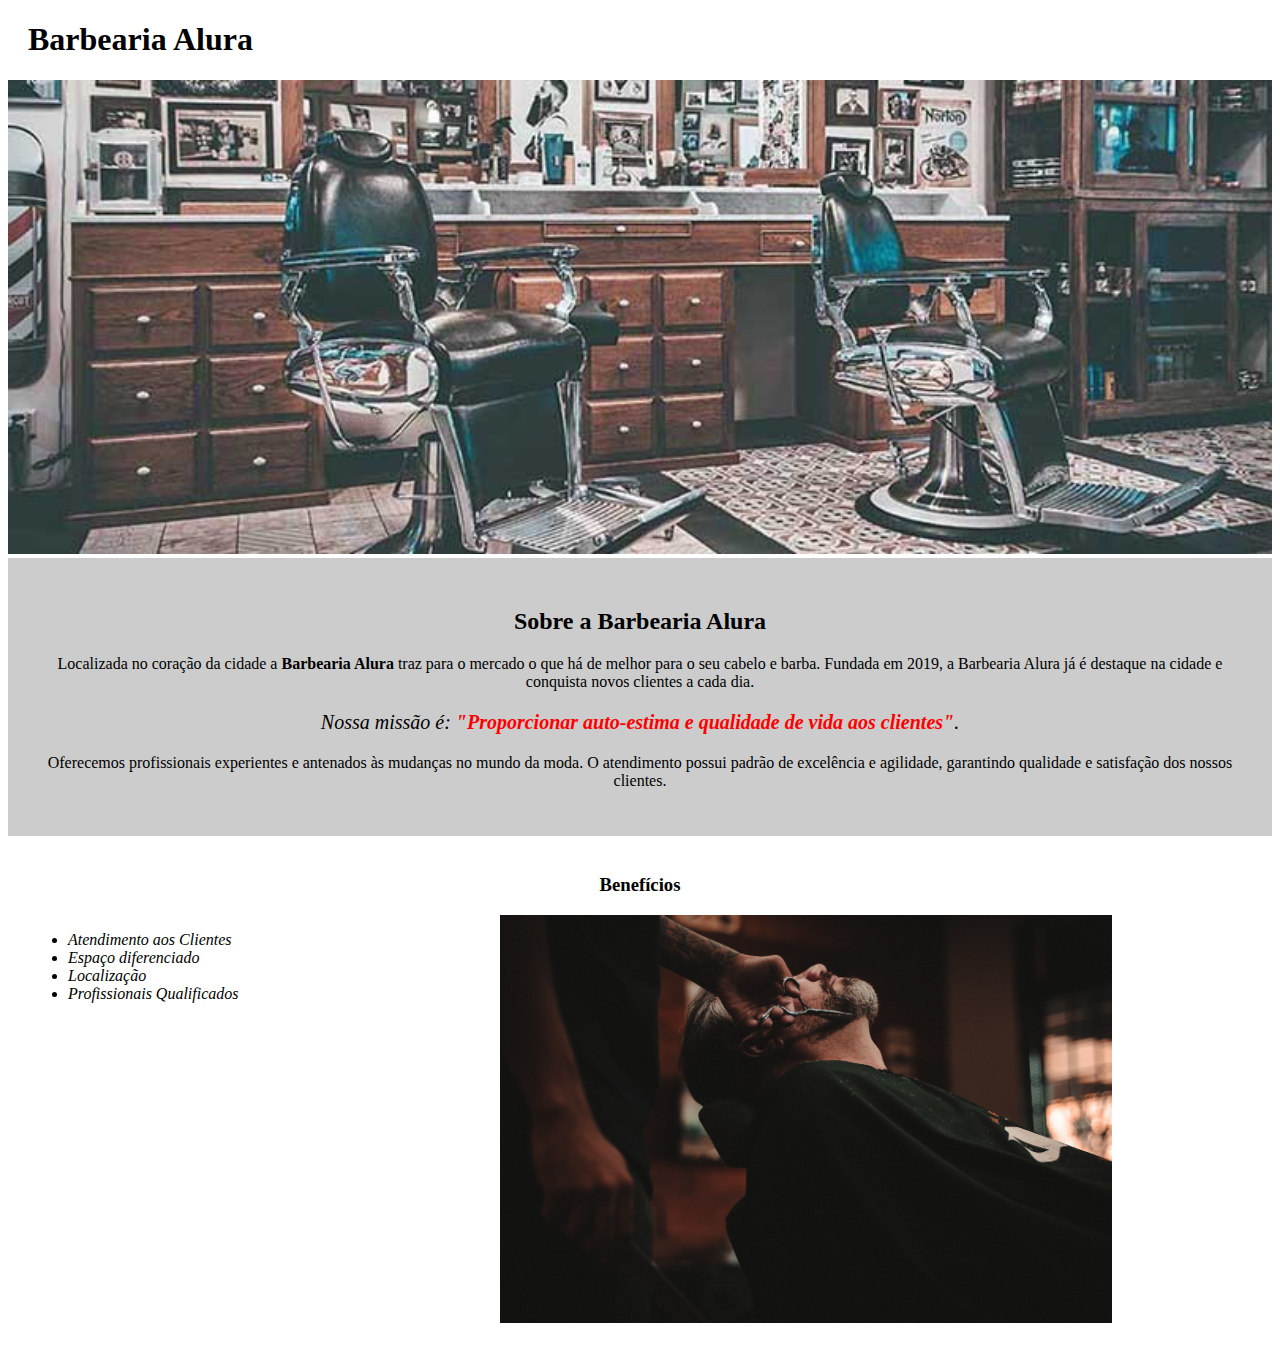
==== index.html @ 186284a8 "Add files via upload" ====
<!DOCTYPE html>
<html lang="pt-br">
	<head>
		<meta charset="UTF-8">
		<title>Barbearia Alura</title>
		<link rel="stylesheet" href="style.css">
	</head>

	<body>
		<header>
			<h1 class="titulo-principal">Barbearia Alura</h1>
		</header>
		<img id="banner" src="banner.jpg">
		<div class="principal">
			<h2 class="titulo-centralizado">Sobre a Barbearia Alura</h2>
	 
			<p>Localizada no coração da cidade a <strong>Barbearia Alura</strong> traz para o mercado o que há de melhor para o seu cabelo e barba. Fundada em 2019, a Barbearia Alura já é destaque na cidade e conquista novos clientes a cada dia.</p>

			<p id="missao"><em>Nossa missão é: <strong>"Proporcionar auto-estima e qualidade de vida aos clientes"</strong>.</em></p>

			<p>Oferecemos profissionais experientes e antenados às mudanças no mundo da moda. O atendimento possui padrão de excelência e agilidade, garantindo qualidade e satisfação dos nossos clientes.</p>
		</div>

		<div class="beneficios">
			<h3 class="titulo-centralizado">Benefícios</h3>

			<ul>
				<li class="itens">Atendimento aos Clientes</li>
				<li class="itens">Espaço diferenciado</li>
				<li class="itens">Localização</li>
				<li class="itens">Profissionais Qualificados</li>
			</ul>

			<img src="beneficios.jpg" class="imagembeneficios">
		</div>
	</body>
</html>
---- style.css ----
#banner {
	width:100%;
}

.principal{
	background: #CCCCCC;
	padding: 30px;
}

.titulo-principal {
	padding-left: 20px;
}

.titulo-centralizado {
	text-align: center
}

p {
	text-align: center;
}

#missao {
	font-size: 20px
}

em strong {
	color: #FF0000;
}

.itens {
	font-style: italic
}

.beneficios {
	background: #FFFFFF;
	padding: 20px;
}

ul {
	display: inline-block;
	vertical-align: top;
	width: 20%;
	margin-right: 15%;
}

.imagembeneficios {
	width: 50%;
}
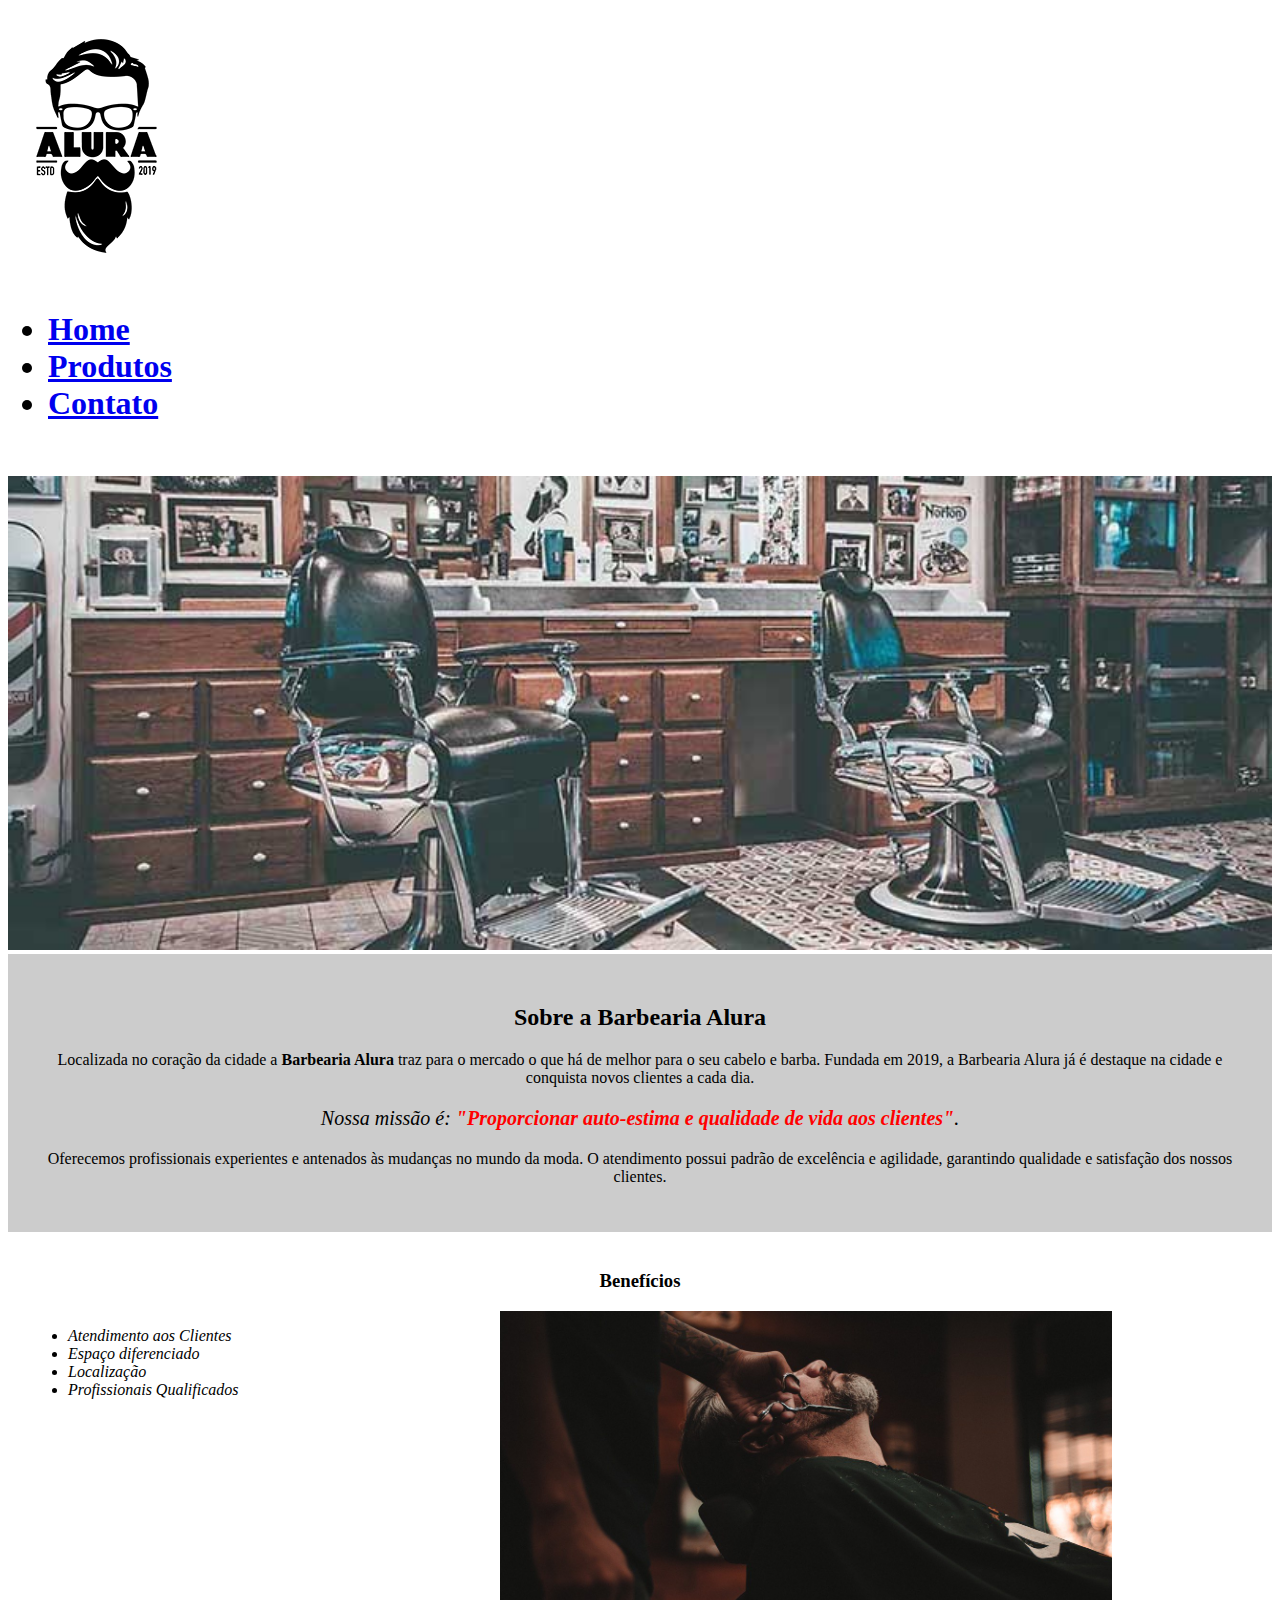
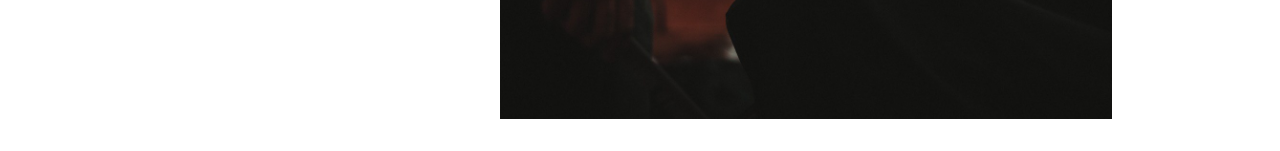
==== commit 5eed72ac: "Update index.html" ====
--- a/index.html
+++ b/index.html
@@ -8,8 +8,18 @@
 
 	<body>
 		<header>
-			<h1 class="titulo-principal">Barbearia Alura</h1>
-		</header>
+      <div class="caixa">
+      <h1><img src="logo.png"></hi>
+
+        <nav>
+        <ul>
+          <li><a href="index.html">Home</a></li>
+          <li><a href="produts.html" >Produtos</a></li>
+          <li><a href="Contato.html">Contato</a></li>
+        </ul>
+        </nav>
+        </div>
+    </header>
 		<img id="banner" src="banner.jpg">
 		<div class="principal">
 			<h2 class="titulo-centralizado">Sobre a Barbearia Alura</h2>
@@ -34,4 +44,4 @@
 			<img src="beneficios.jpg" class="imagembeneficios">
 		</div>
 	</body>
-</html>+</html>
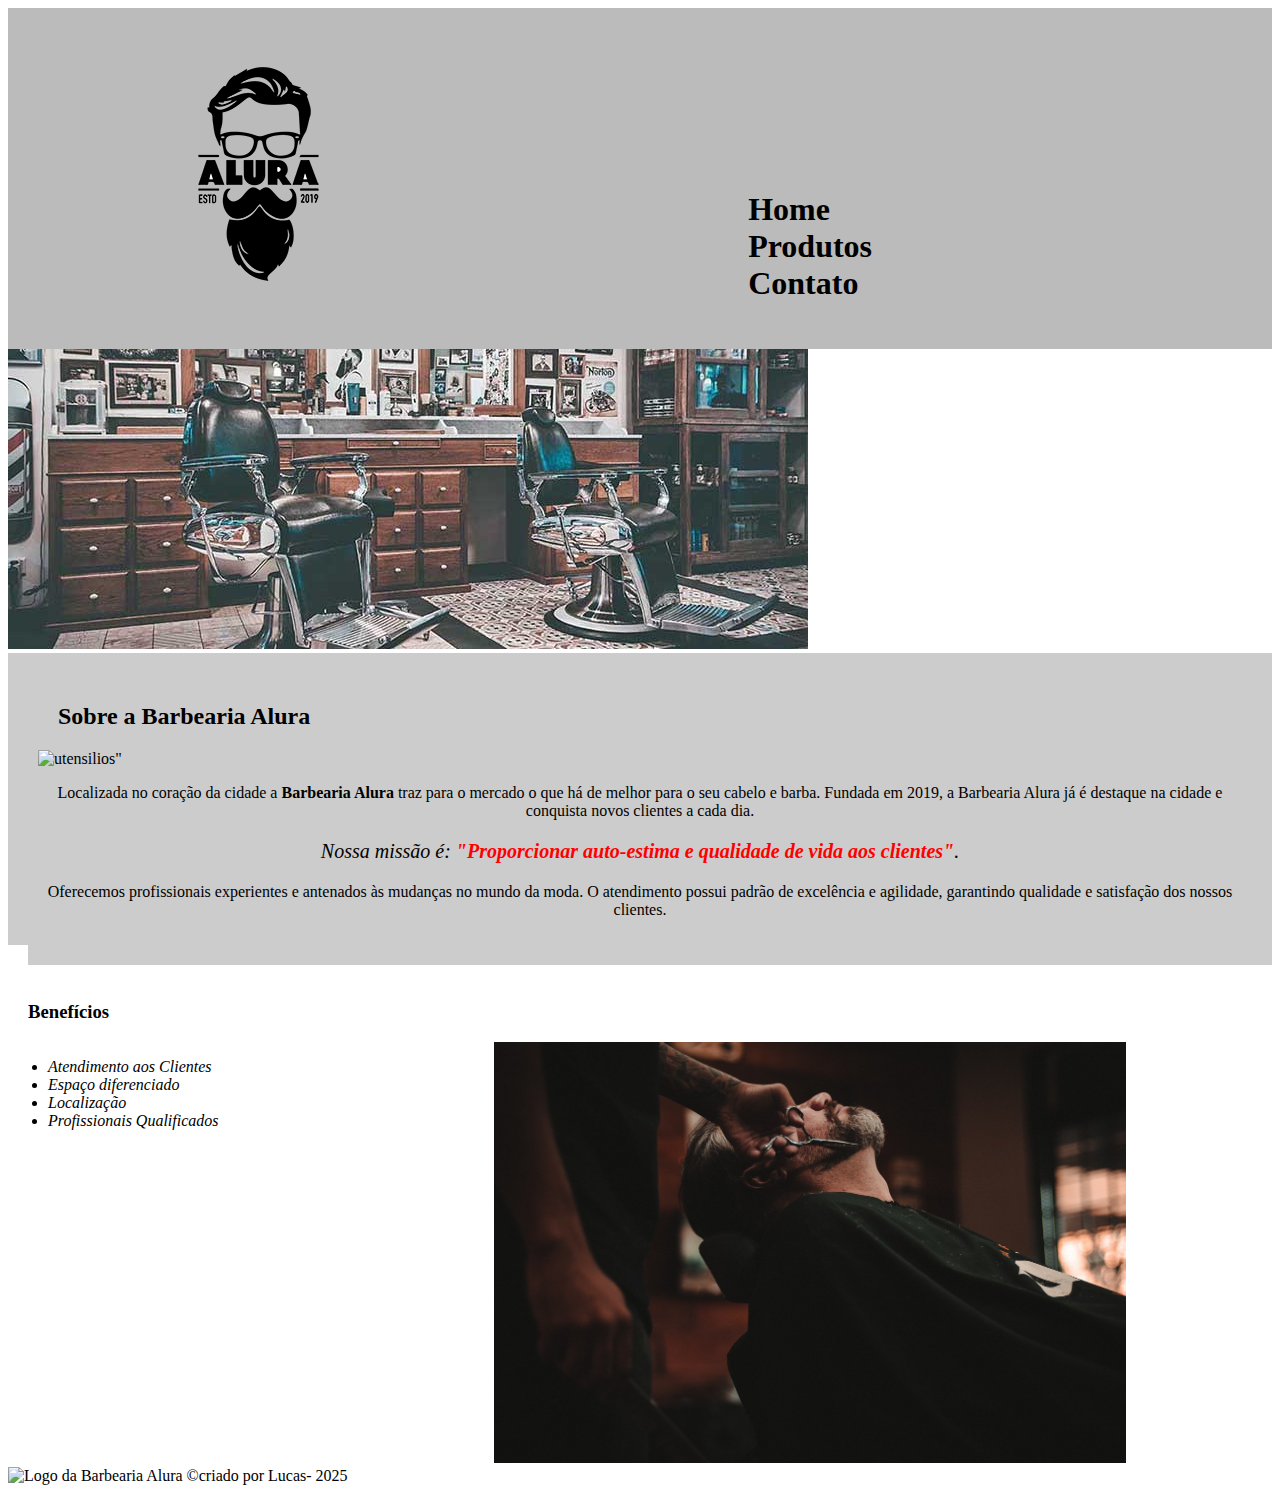
==== commit 5d879b5d: "." ====
--- a/index.html
+++ b/index.html
@@ -20,19 +20,22 @@
         </nav>
         </div>
     </header>
-		<img id="banner" src="banner.jpg">
-		<div class="principal">
-			<h2 class="titulo-centralizado">Sobre a Barbearia Alura</h2>
-	 
+
+		<img class="banner" src="banner.jpg">
+
+		<main>
+		<section class="principal">
+			<h2 class="titulo-principal">Sobre a Barbearia Alura</h2>
+	        <img class="utensilios" src="utensilios.jpg" alt=utensilios">
 			<p>Localizada no coração da cidade a <strong>Barbearia Alura</strong> traz para o mercado o que há de melhor para o seu cabelo e barba. Fundada em 2019, a Barbearia Alura já é destaque na cidade e conquista novos clientes a cada dia.</p>
 
 			<p id="missao"><em>Nossa missão é: <strong>"Proporcionar auto-estima e qualidade de vida aos clientes"</strong>.</em></p>
 
 			<p>Oferecemos profissionais experientes e antenados às mudanças no mundo da moda. O atendimento possui padrão de excelência e agilidade, garantindo qualidade e satisfação dos nossos clientes.</p>
-		</div>
+		</section>
 
-		<div class="beneficios">
-			<h3 class="titulo-centralizado">Benefícios</h3>
+		<selection class="beneficios">
+			<h3 class="titulo-principal">Benefícios</h3>
 
 			<ul>
 				<li class="itens">Atendimento aos Clientes</li>
@@ -42,6 +45,11 @@
 			</ul>
 
 			<img src="beneficios.jpg" class="imagembeneficios">
-		</div>
+		</selection>
+		</main>
+		<foooter>
+			<img src+"logo-branca.png" alt="Logo da Barbearia Alura">
+			<p"class="copyright">&copy;criado por Lucas- 2025</p>
+			  </foooter>
 	</body>
 </html>
--- a/style.css
+++ b/style.css
@@ -1,3 +1,5 @@
+@import url(produtos.css);
+
 #banner {
 	width:100%;
 }
@@ -45,4 +47,5 @@
 
 .imagembeneficios {
 	width: 50%;
-}+}
+
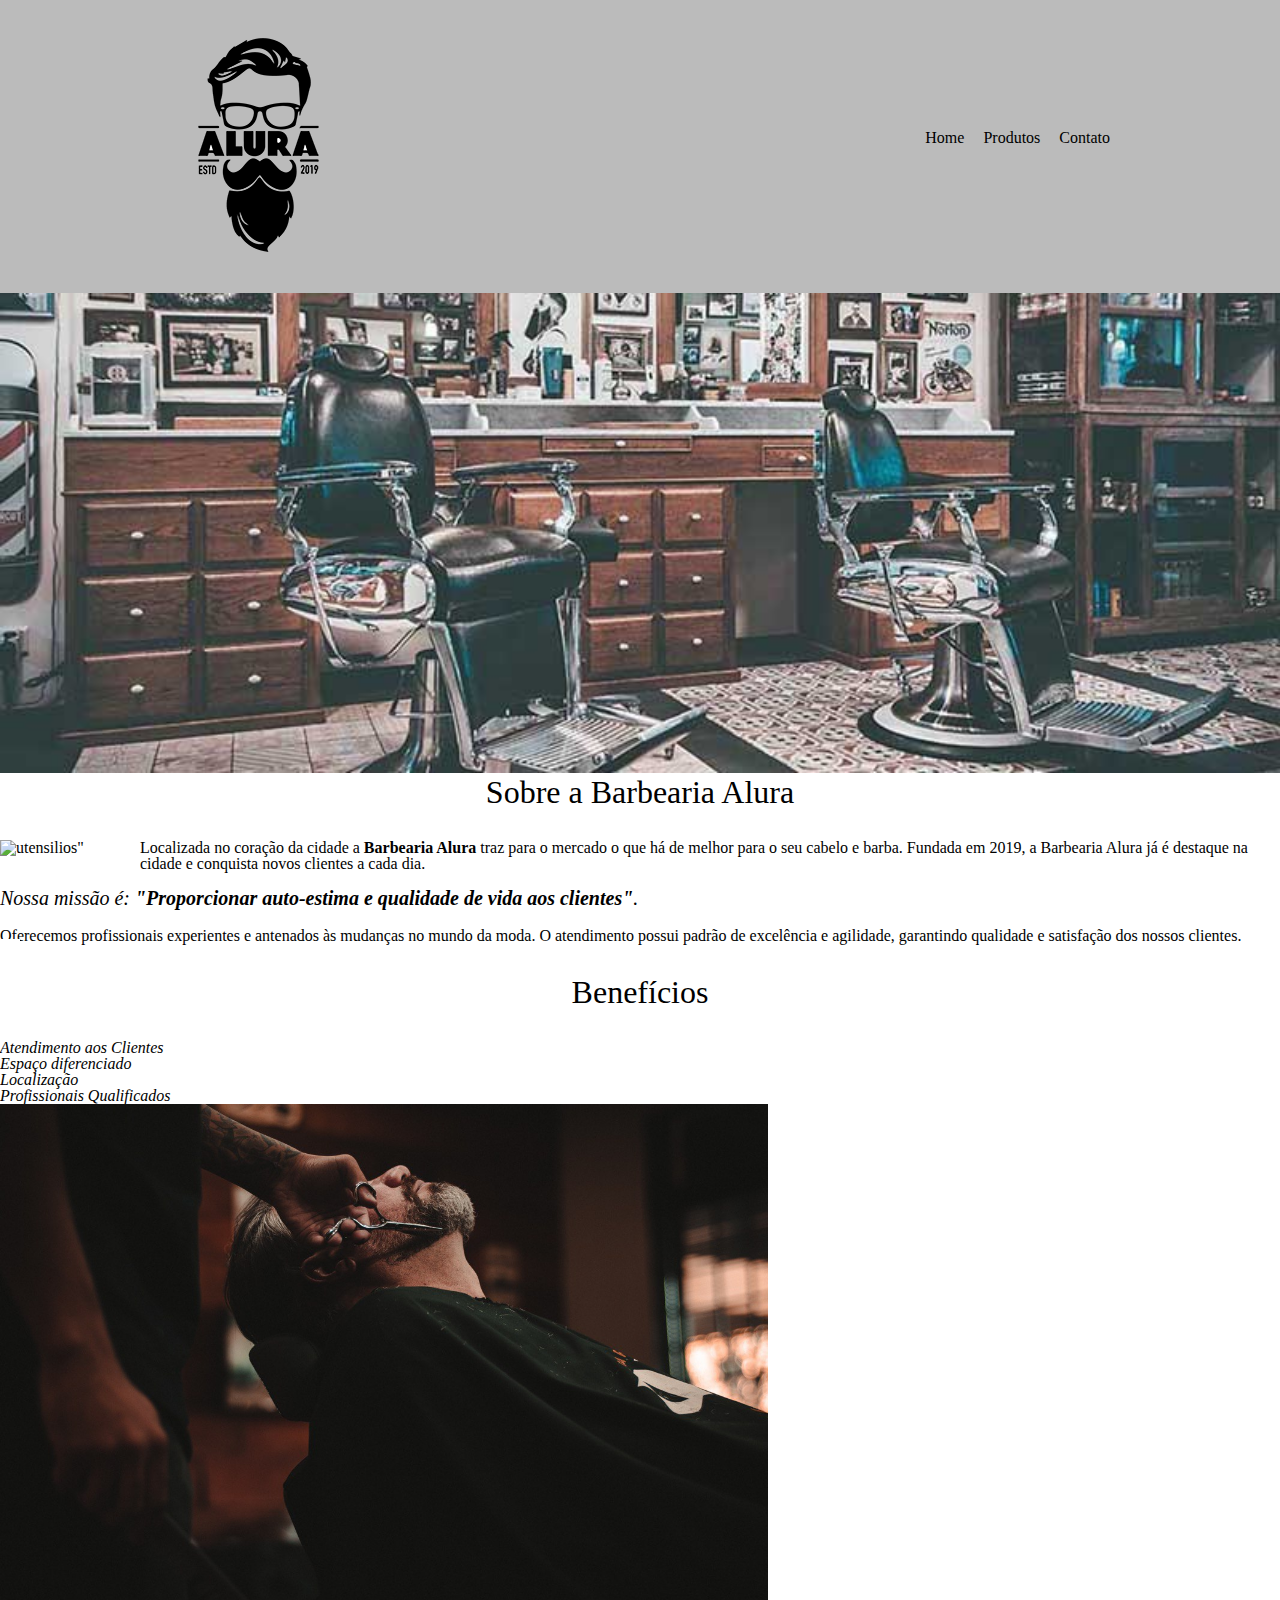
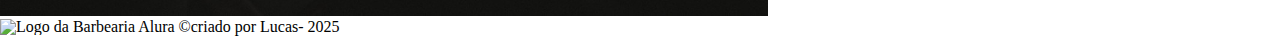
==== commit 614a8273: "." ====
--- a/index.html
+++ b/index.html
@@ -3,7 +3,15 @@
 	<head>
 		<meta charset="UTF-8">
 		<title>Barbearia Alura</title>
-		<link rel="stylesheet" href="style.css">
+
+		<link rel="preconnect" href="https://fonts.googleapis.com">
+<link rel="preconnect" href="https://fonts.gstatic.com" crossorigin>
+
+<link href="https://fonts.googleapis.com/css2?family=Roboto:ital,wght@0,100..900;1,100..900&display=swap" rel="stylesheet">
+
+		<link rel="stylesheet" href="reset.css">
+		<link rel="stylesheet" href="style.css"
+		
 	</head>
 
 	<body>
--- a/style.css
+++ b/style.css
@@ -1,32 +1,40 @@
 @import url(produtos.css);
 
-#banner {
+.banner {
 	width:100%;
 }
 
-.principal{
-	background: #CCCCCC;
-	padding: 30px;
+.titulo-principal {
+	text-align: center;
+	font-size: 2em;
+	margin: 0 0 1em;
+	clear: left;
 }
 
-.titulo-principal {
-	padding-left: 20px;
+.principal p{
+	margin: 0 0 1em;
 }
 
-.titulo-centralizado {
-	text-align: center
+.principal strong{
+	font-weight: bold;
 }
 
-p {
-	text-align: center;
+.principal em {
+	font-style: italic;
 }
 
 #missao {
 	font-size: 20px
 }
 
-em strong {
-	color: #FF0000;
+.utensilios{
+	width: 120px;
+	float: left;
+	margin: 0 20px 20px 0;
+}
+
+.imagembeneficios {
+	width: 60%;
 }
 
 .itens {
@@ -38,14 +46,4 @@
 	padding: 20px;
 }
 
-ul {
-	display: inline-block;
-	vertical-align: top;
-	width: 20%;
-	margin-right: 15%;
-}
 
-.imagembeneficios {
-	width: 50%;
-}
-
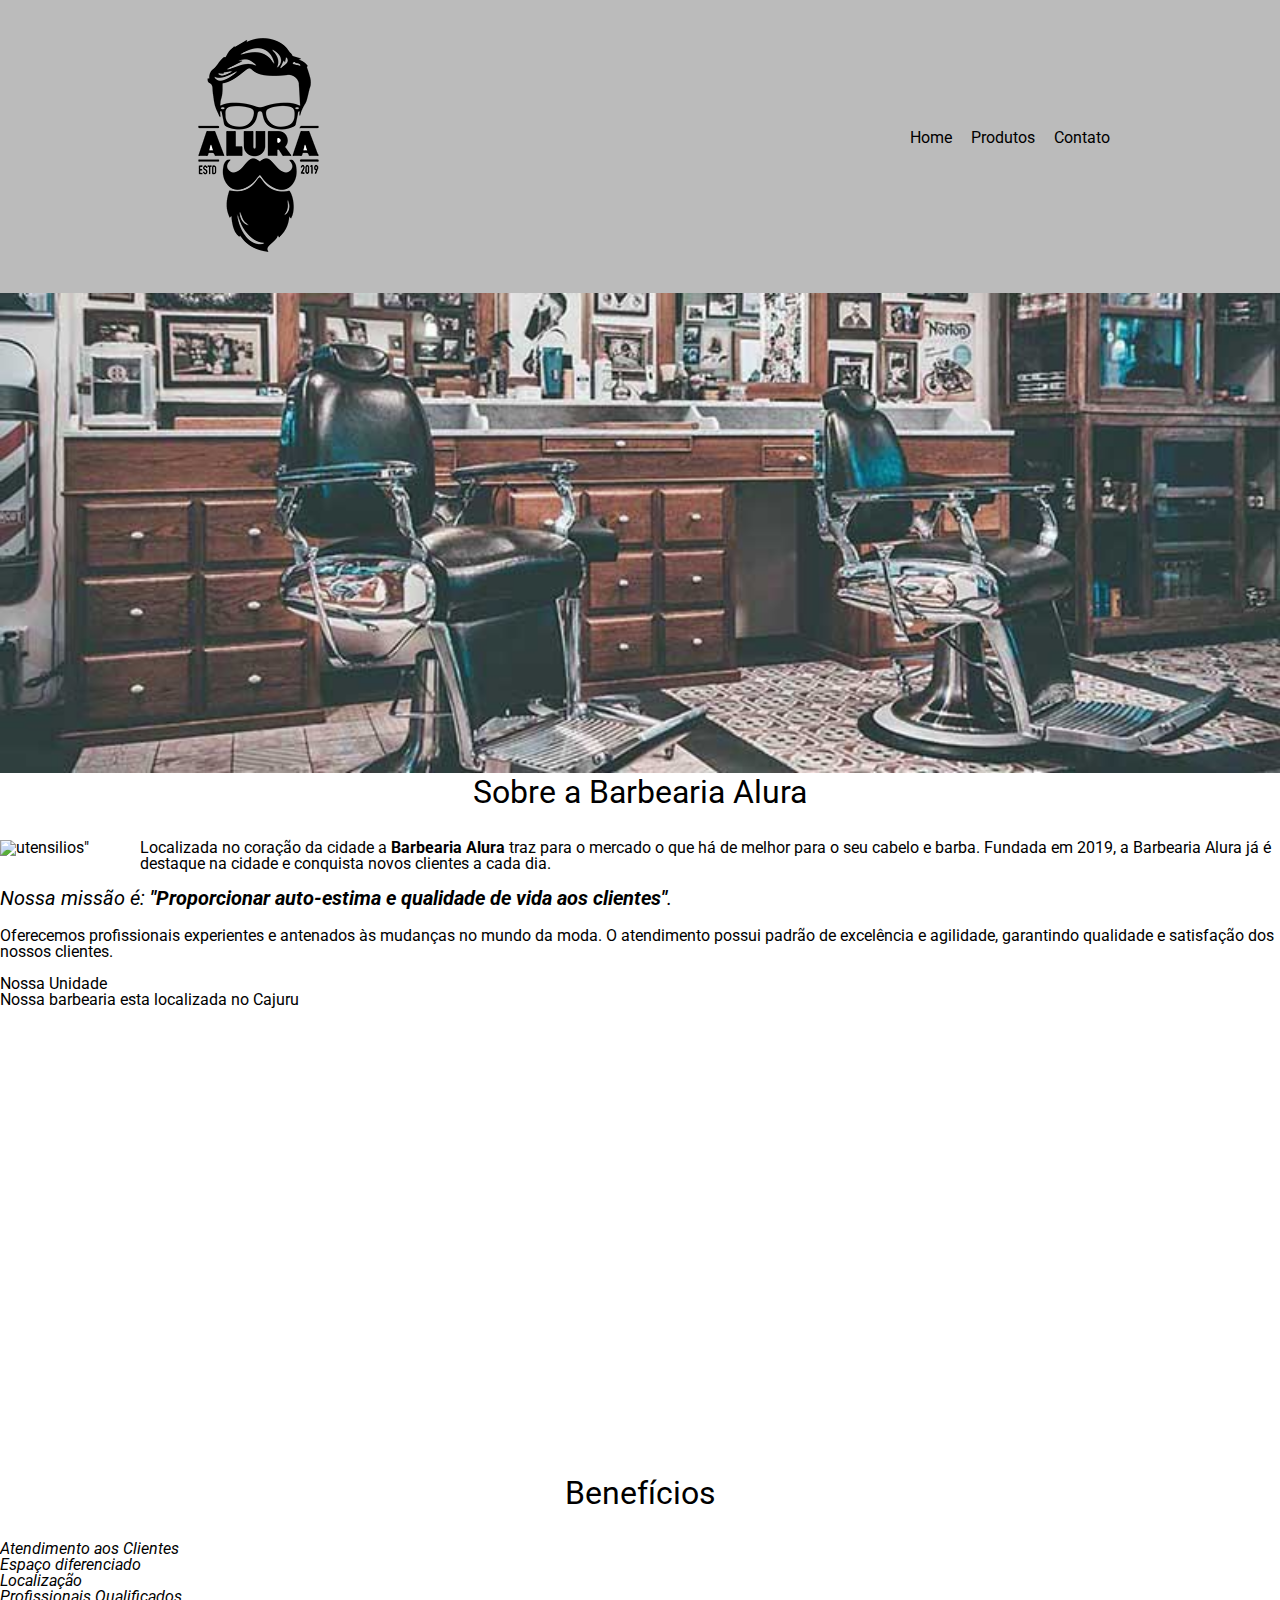
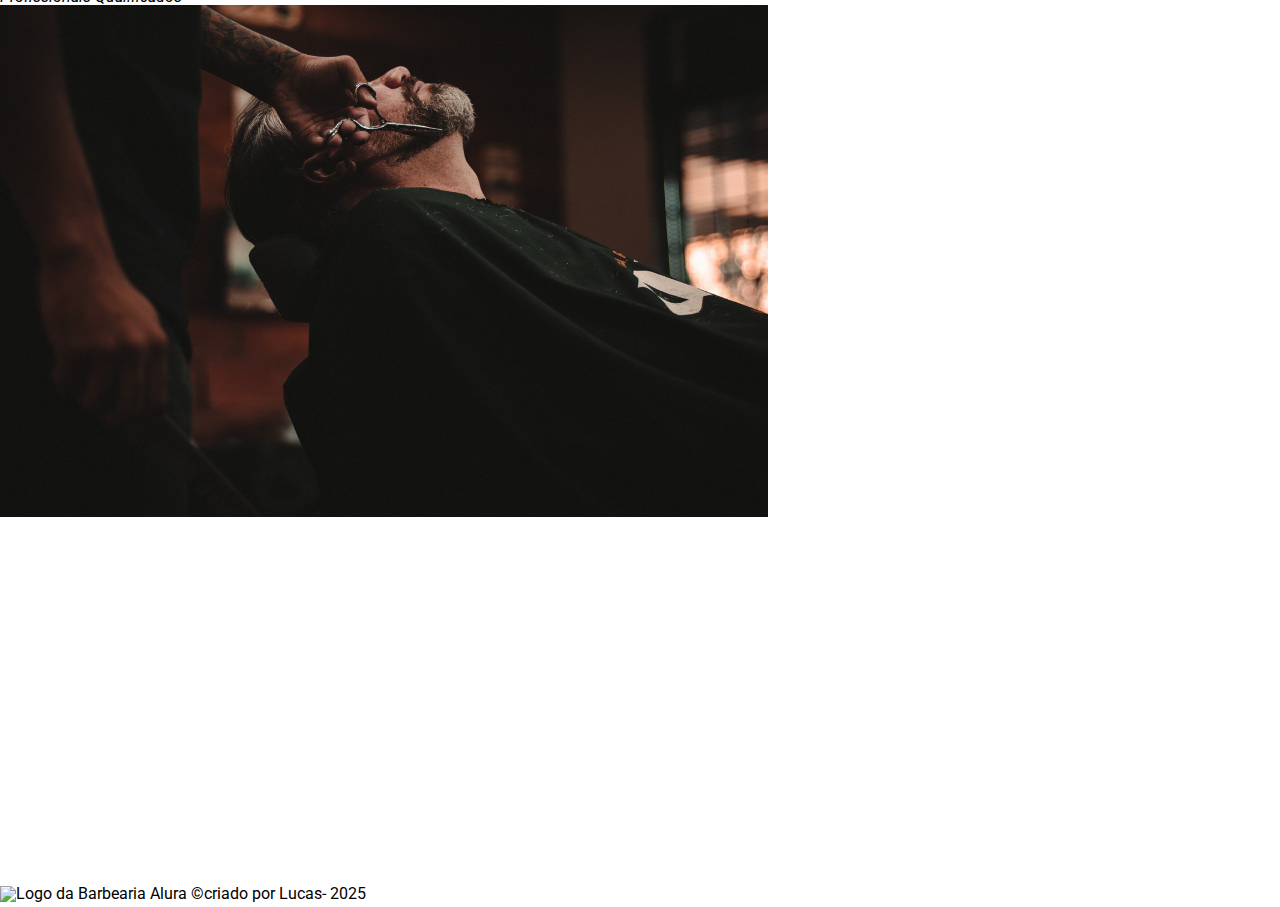
==== commit bc249b70: "." ====
--- a/index.html
+++ b/index.html
@@ -42,6 +42,12 @@
 			<p>Oferecemos profissionais experientes e antenados às mudanças no mundo da moda. O atendimento possui padrão de excelência e agilidade, garantindo qualidade e satisfação dos nossos clientes.</p>
 		</section>
 
+		<section clas="mapa">
+			<h3 class="titulo principal"> Nossa Unidade</h3>
+			<P>Nossa barbearia esta localizada no Cajuru</P>
+			
+			<iframe src="https://www.google.com/maps/embed?pb=!1m18!1m12!1m3!1d28818.469899266773!2d-49.22935801954132!3d-25.46136431485862!2m3!1f0!2f0!3f0!3m2!1i1024!2i768!4f13.1!3m3!1m2!1s0x94dce5500884178d%3A0x1ba8323d149ff9d3!2sCajuru%2C%20Curitiba%20-%20PR!5e0!3m2!1spt-BR!2sbr!4v1743503410359!5m2!1spt-BR!2sbr" width="100%" height="450" style="border:0;" allowfullscreen="" loading="lazy" referrerpolicy="no-referrer-when-downgrade"></iframe>
+		</section>
 		<selection class="beneficios">
 			<h3 class="titulo-principal">Benefícios</h3>
 
@@ -51,8 +57,11 @@
 				<li class="itens">Localização</li>
 				<li class="itens">Profissionais Qualificados</li>
 			</ul>
+<img src="beneficios.jpg" class="imagembeneficios">
 
-			<img src="beneficios.jpg" class="imagembeneficios">
+			<div class="video">
+				<iframe width="560" height="315" src="https://www.youtube.com/embed/wcVVXUV0YUY?si=Hypf_eJfD3mQ2swg" title="YouTube video player" frameborder="0" allow="accelerometer; autoplay; clipboard-write; encrypted-media; gyroscope; picture-in-picture; web-share" referrerpolicy="strict-origin-when-cross-origin" allowfullscreen></iframe>
+			</div>
 		</selection>
 		</main>
 		<foooter>
--- a/style.css
+++ b/style.css
@@ -1,4 +1,8 @@
 @import url(produtos.css);
+
+body{
+	font-family: 'Roboto' , sans-serif;
+}
 
 .banner {
 	width:100%;
@@ -46,4 +50,18 @@
 	padding: 20px;
 }
 
+.mapa p{
+	padding: 3em 0;
+}
 
+.mapa{
+	margin: 0 0 2em;
+	text-align: center;
+}
+
+.video{
+	widTh: 560px;
+	margin: 1em auto;
+}
+
+
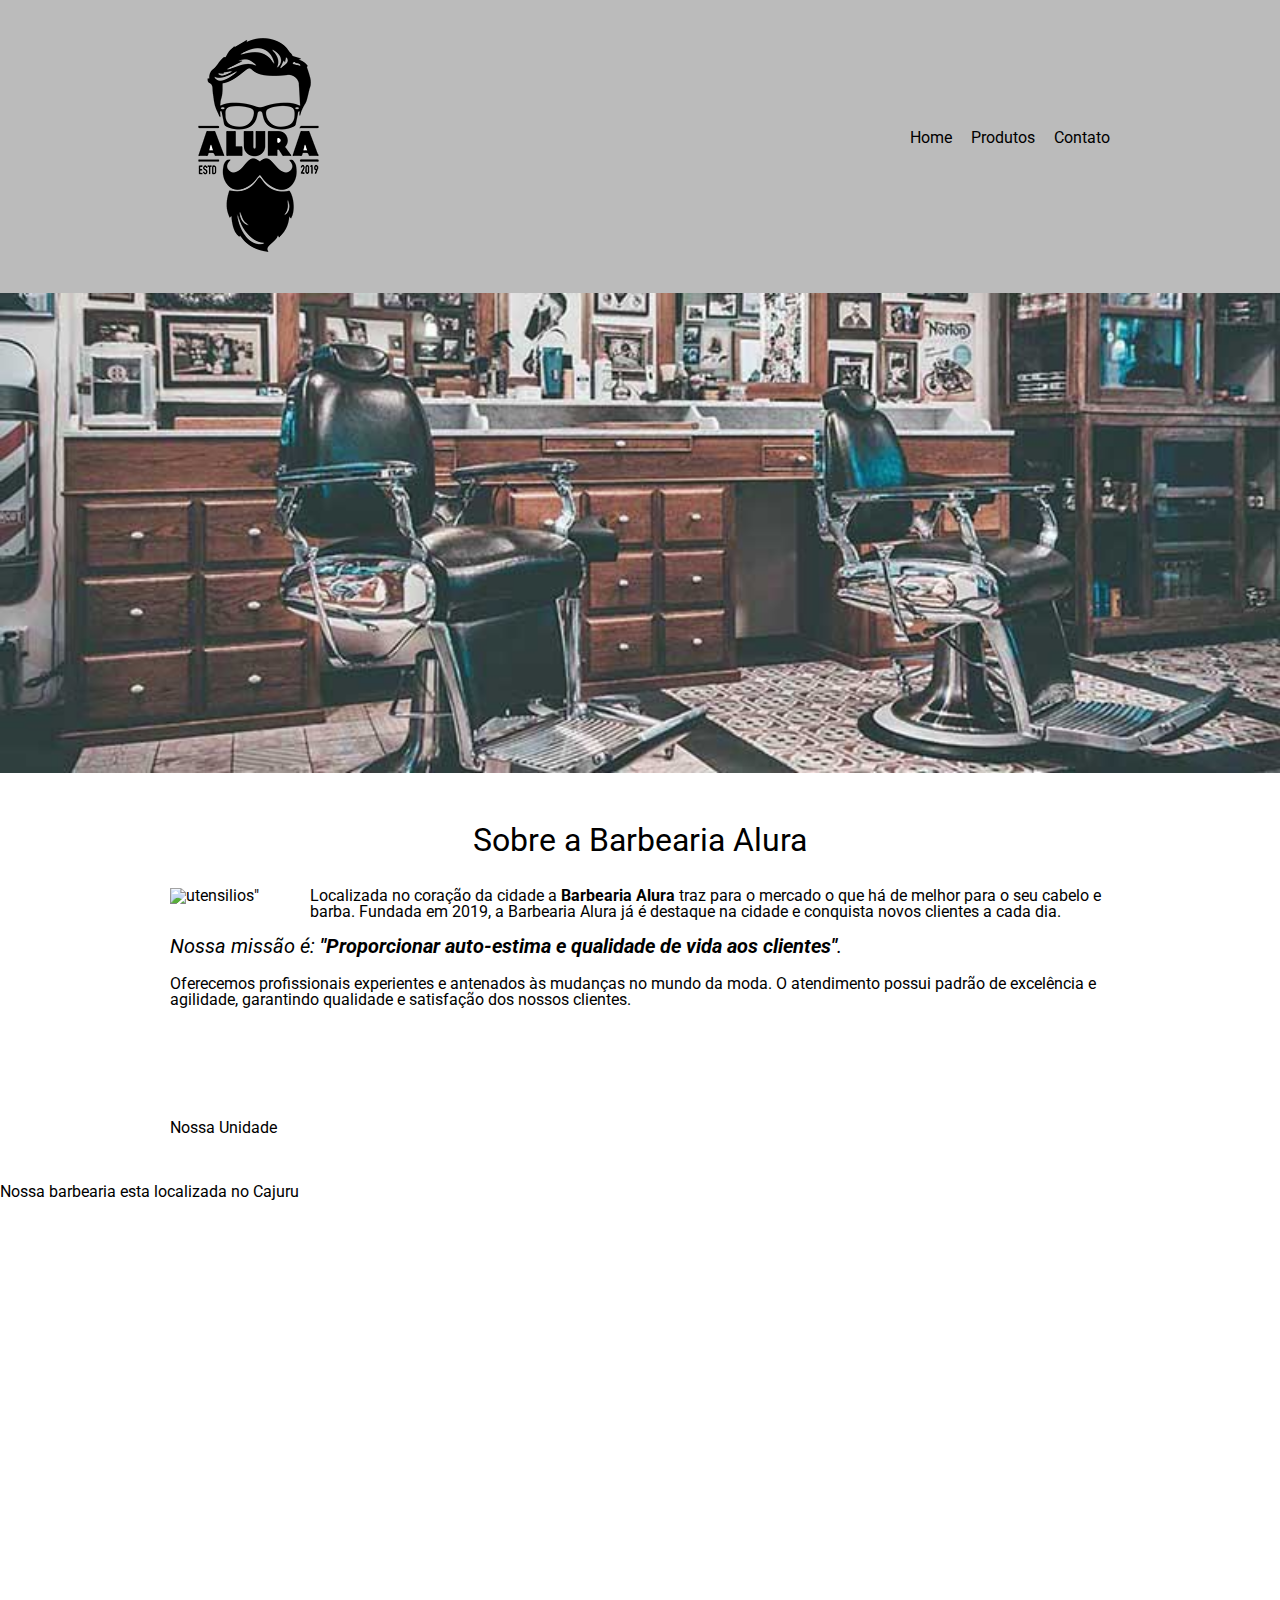
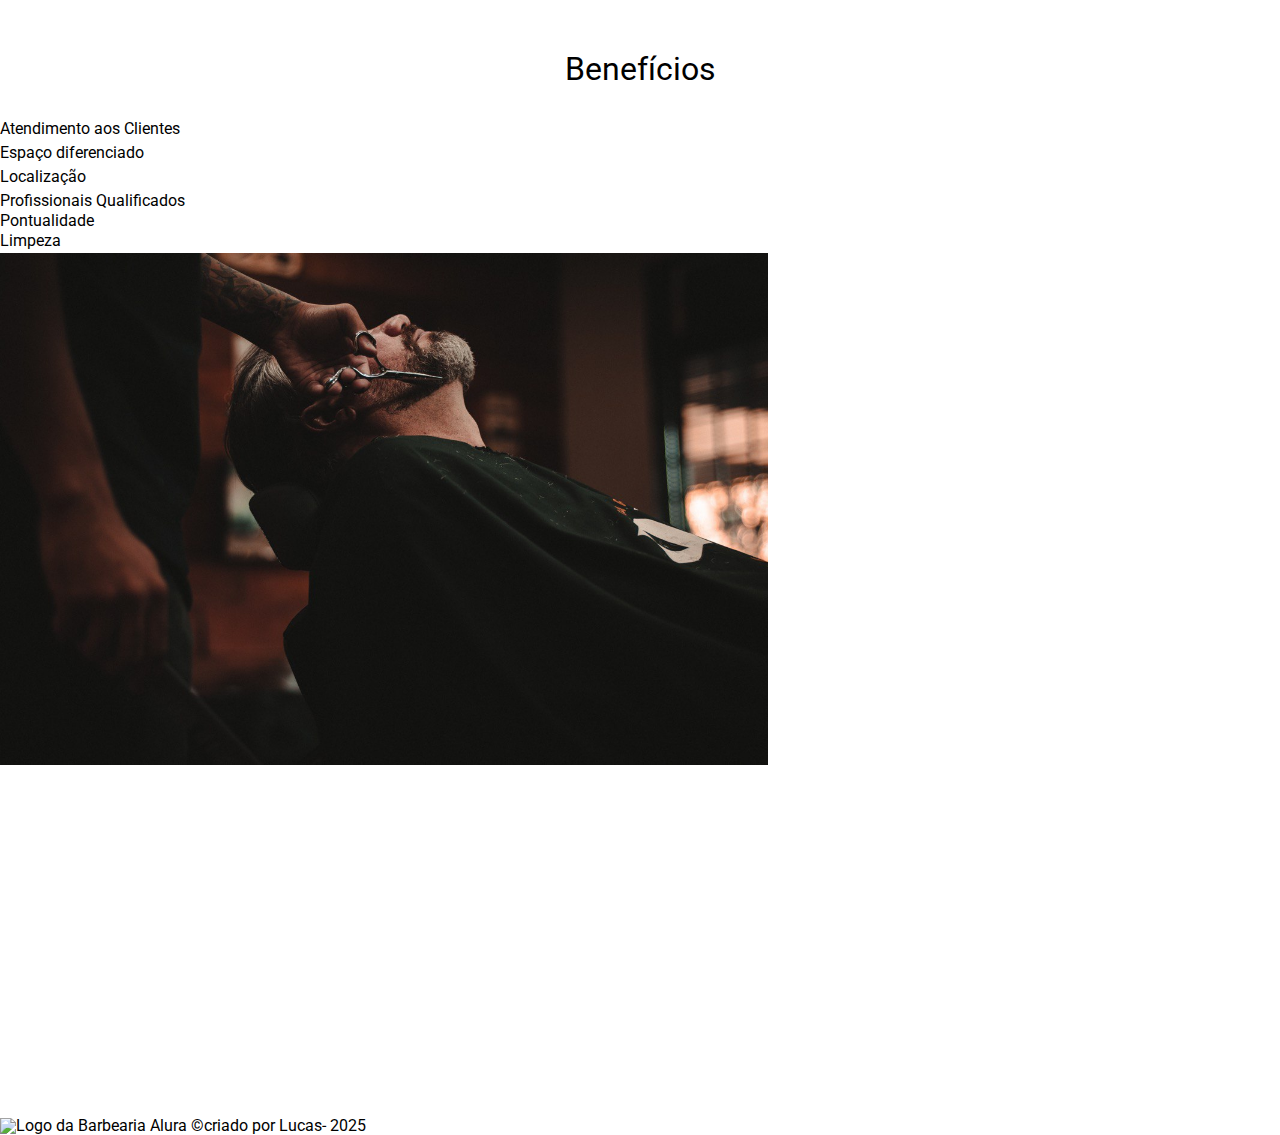
==== commit bda7aeea: "." ====
--- a/index.html
+++ b/index.html
@@ -45,20 +45,25 @@
 		<section clas="mapa">
 			<h3 class="titulo principal"> Nossa Unidade</h3>
 			<P>Nossa barbearia esta localizada no Cajuru</P>
-			
 			<iframe src="https://www.google.com/maps/embed?pb=!1m18!1m12!1m3!1d28818.469899266773!2d-49.22935801954132!3d-25.46136431485862!2m3!1f0!2f0!3f0!3m2!1i1024!2i768!4f13.1!3m3!1m2!1s0x94dce5500884178d%3A0x1ba8323d149ff9d3!2sCajuru%2C%20Curitiba%20-%20PR!5e0!3m2!1spt-BR!2sbr!4v1743503410359!5m2!1spt-BR!2sbr" width="100%" height="450" style="border:0;" allowfullscreen="" loading="lazy" referrerpolicy="no-referrer-when-downgrade"></iframe>
-		</section>
+		</section> 
+
 		<selection class="beneficios">
-			<h3 class="titulo-principal">Benefícios</h3>
+			<h3 class="titulo-principal">Benefícios</h3
 
-			<ul>
+			<di class="conteudo-beneficios">
+			<ul class="lista-beneficios">
 				<li class="itens">Atendimento aos Clientes</li>
 				<li class="itens">Espaço diferenciado</li>
 				<li class="itens">Localização</li>
 				<li class="itens">Profissionais Qualificados</li>
+				<li class="itens>">Pontualidade</li>
+				<li class="itens">Limpeza</li>
 			</ul>
-<img src="beneficios.jpg" class="imagembeneficios">
 
+          <img src="beneficios.jpg" class="imagembeneficios">
+		</di>
+		
 			<div class="video">
 				<iframe width="560" height="315" src="https://www.youtube.com/embed/wcVVXUV0YUY?si=Hypf_eJfD3mQ2swg" title="YouTube video player" frameborder="0" allow="accelerometer; autoplay; clipboard-write; encrypted-media; gyroscope; picture-in-picture; web-share" referrerpolicy="strict-origin-when-cross-origin" allowfullscreen></iframe>
 			</div>
--- a/style.css
+++ b/style.css
@@ -13,6 +13,13 @@
 	font-size: 2em;
 	margin: 0 0 1em;
 	clear: left;
+}
+
+.principal{
+	padding:3em 0;
+	background: #ffffff;
+	width: 940px;
+	margin: 0 auto;
 }
 
 .principal p{
@@ -37,21 +44,33 @@
 	margin: 0 20px 20px 0;
 }
 
+.benficios{
+	padding: 3em 0;
+	background: #888888;
+}
+
+.conteudo-beneficios{
+	width: 640px;
+	margin: 0 auto;
+}
+
+.lista-beneficios{
+	width: 40%;
+	display: inline-block;
+	vertical-align: top;
+}
+
 .imagembeneficios {
 	width: 60%;
 }
 
 .itens {
-	font-style: italic
-}
-
-.beneficios {
-	background: #FFFFFF;
-	padding: 20px;
+	line-height: 1.5;
 }
 
 .mapa p{
 	padding: 3em 0;
+	background: linear-gradient(#fefefe, #888888);
 }
 
 .mapa{
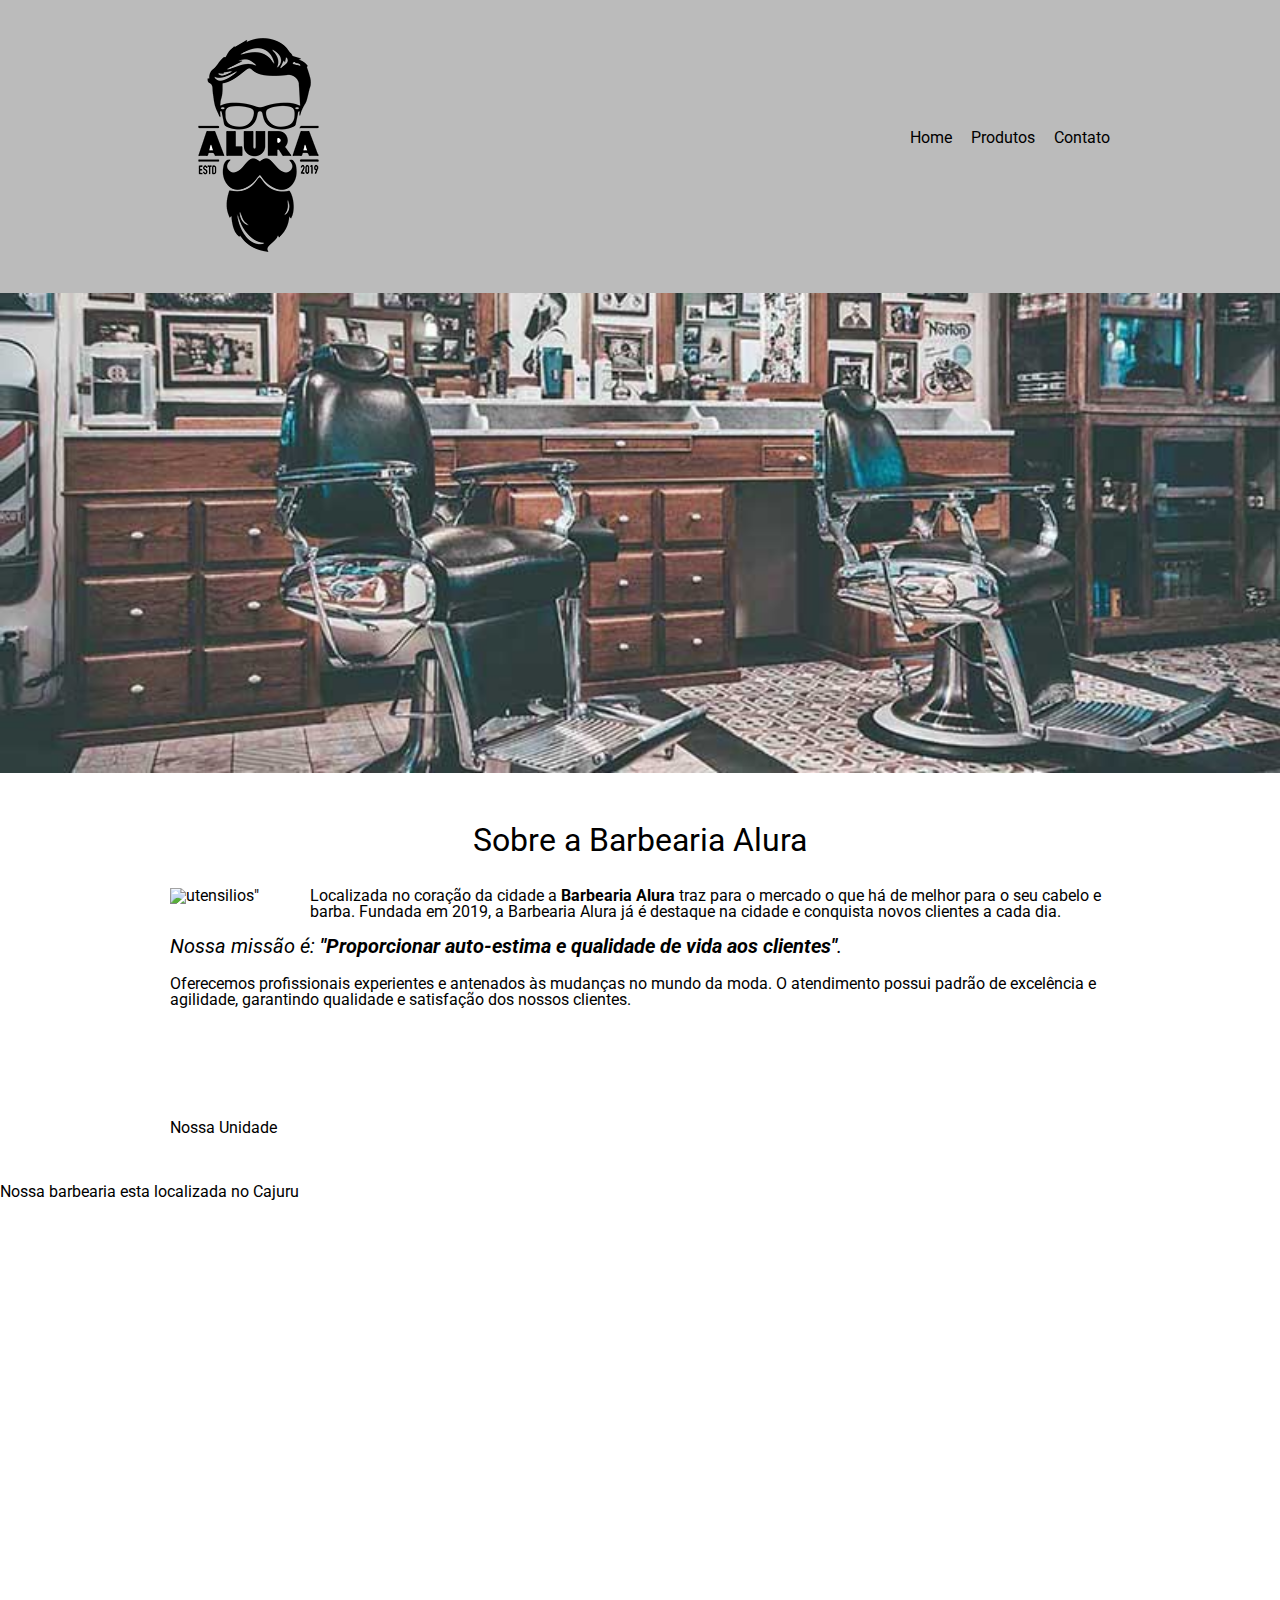
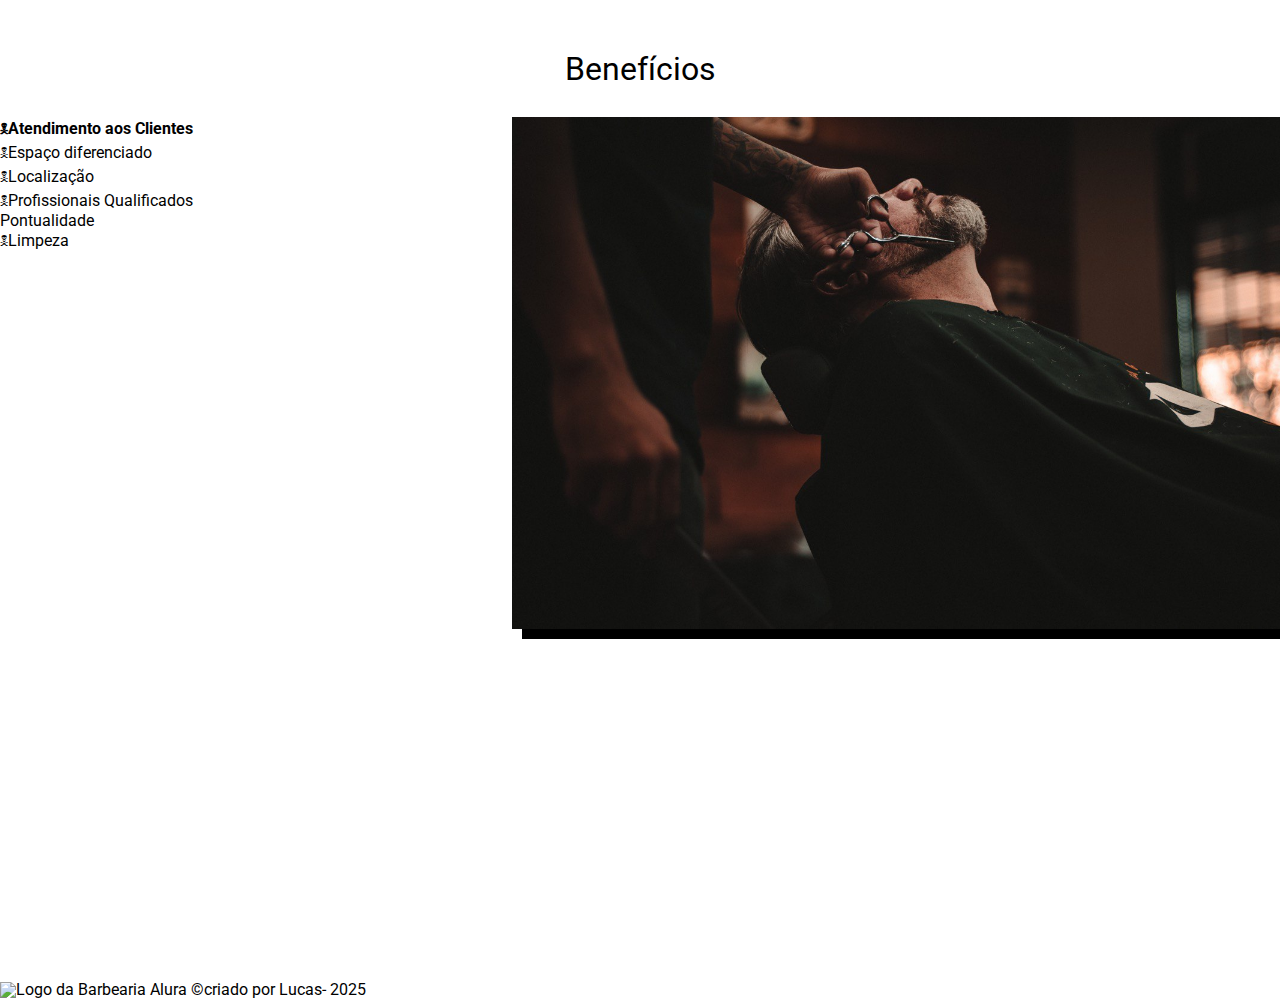
==== commit f5b7f546: "." ====
--- a/index.html
+++ b/index.html
@@ -59,10 +59,8 @@
 				<li class="itens">Profissionais Qualificados</li>
 				<li class="itens>">Pontualidade</li>
 				<li class="itens">Limpeza</li>
-			</ul>
-
-          <img src="beneficios.jpg" class="imagembeneficios">
-		</di>
+			</ul><img src="beneficios.jpg" class="imagembeneficios">
+		</div>
 		
 			<div class="video">
 				<iframe width="560" height="315" src="https://www.youtube.com/embed/wcVVXUV0YUY?si=Hypf_eJfD3mQ2swg" title="YouTube video player" frameborder="0" allow="accelerometer; autoplay; clipboard-write; encrypted-media; gyroscope; picture-in-picture; web-share" referrerpolicy="strict-origin-when-cross-origin" allowfullscreen></iframe>
--- a/style.css
+++ b/style.css
@@ -62,12 +62,26 @@
 
 .imagembeneficios {
 	width: 60%;
+	opacity: 1;
+	transition: 400ms;
+	box-shadow: 10px 10px 0 #000000;
+}
+
+.imagem-beneficios:hover{
+	opacity: 0.3;
 }
 
 .itens {
 	line-height: 1.5;
 }
 
+.itens:first-child{
+	font-weight: bold;
+}
+
+.itens:before{
+	content:"🕱";
+}
 .mapa p{
 	padding: 3em 0;
 	background: linear-gradient(#fefefe, #888888);
@@ -79,7 +93,7 @@
 }
 
 .video{
-	widTh: 560px;
+	width: 560px;
 	margin: 1em auto;
 }
 
